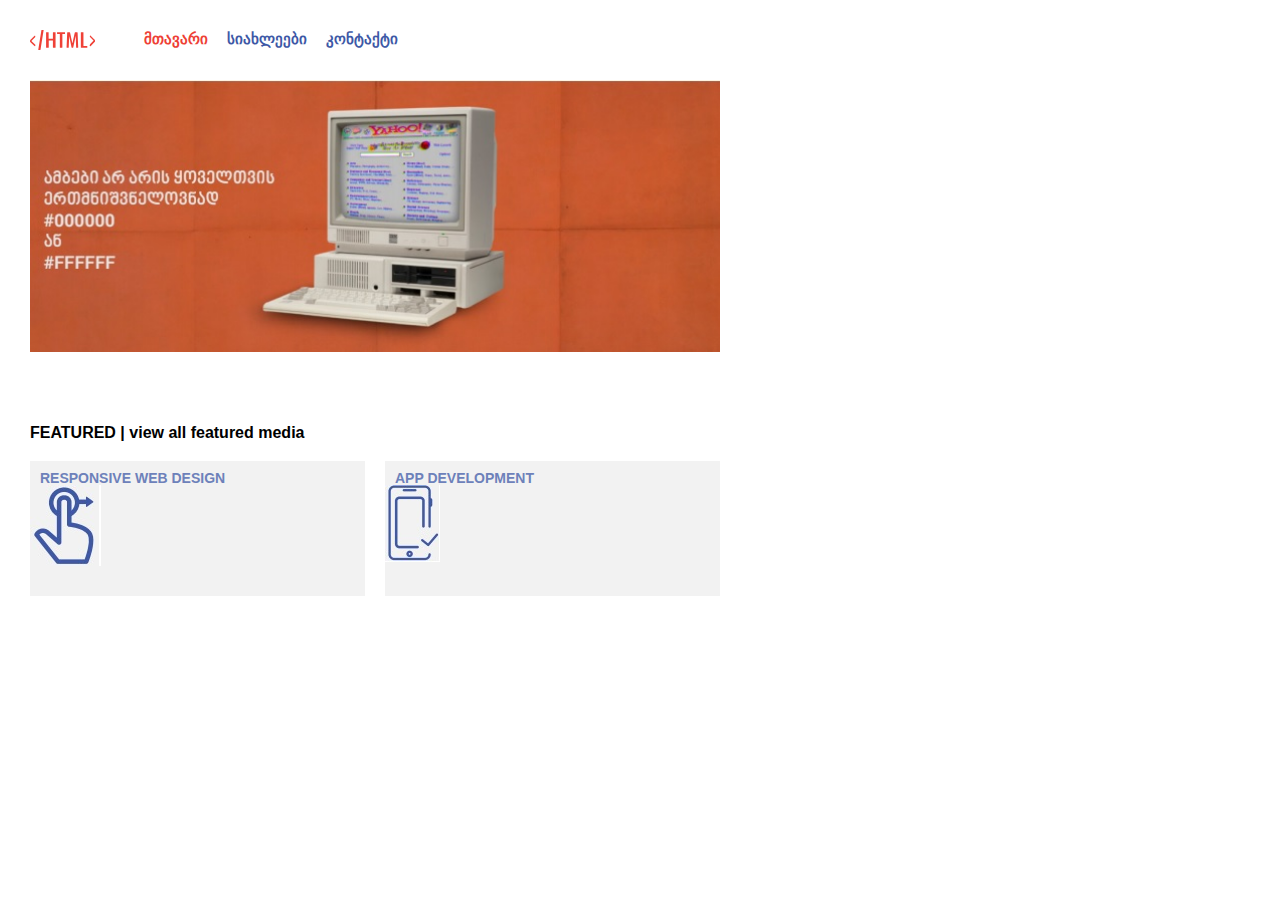
==== index.html @ 7f251144 "getting finished 1st page" ====
<!DOCTYPE html>
<html>
<head>
	<title>Work2</title>
	<meta charset="utf-8">
	<link rel="stylesheet" type="text/css" href="css/reset.css">
	<link rel="stylesheet" type="text/css" href="css/style.css">
</head>
<body>
<header>
	<a  class="logo d-inline-block" href="index.html">
			<img src="pictures/logo.svg" alt="logo">
		</a>
		<nav class="nav d-inline-block">
			<ul class="nav-ul">
				<li class="nav-li d-inline-block">
					<a class="nav-a active" href="#" alt="main">მთავარი
					</a>
				</li>
				<li class="nav-li d-inline-block">
					<a class="nav-a" href="#" alt="news">სიახლეები
					</a>
				</li>
				<li class="nav-li d-inline-block">
					<a class="nav-a" href="#" alt="contacts">კონტაქტი
					</a>
				</li>
			</ul>
		</nav>
</header>
<section class="section-1">
	<img src="pictures/picture.jpg" class="section-img">
</section>
<section class="section-2">
	<h1 class="sec2-h1">FEATURED | view all featured media</h1>
	<table class="table" cellspacing="5">
		<tr class="tr">
			<td class="td1 grey">
				<h1 class="td-h1">RESPONSIVE WEB DESIGN</h1>
				<div class="table-div">
					<img src="pictures/hand.jpg">
					<p></p>
				</div>
			</td>
			<td class="td2"></td>
			<td class="td3 grey">
				<h1 class="td-h1">APP DEVELOPMENT</h1>
				<div class="table-div">
					<img src="pictures/mobile.jpg">
					<p></p>
				</div>
			</td>
		</tr>
	</table>
</section>
<footer></footer>
</body>
</html>
---- css/style.css ----
body {
	padding: 30px;
	width: 100%;
}

/*header*/
header {
	margin-bottom: 30px;
}
.logo img{
	width: 65px;
	vertical-align: middle;
	margin-right: 45px;
}
.d-inline-block{
	display: inline-block;
}
.nav-li{
	margin-right: 15px;
}
.nav-a {
	margin-top: 10px;
	color: #3D58A6;
	font-size: 15px;
	font-weight: 700;
}

.active{
	color: #EE4036;
}
/*header*/

/*section1*/
.section-1{
	margin-bottom: 70px;
}
.section-1 img{
	width: 690px;
}
/*section1*/

/*section2*/
.section-2 .sec2-h1{
	font-weight: bold;
	margin-bottom: 20px;
	font-family: Arial;
}

.grey{
	background-color: rgb(242,242,242);
}

.table{
	width: 690px;
	height: 135px;
}

.table .td1{
	width: 335px;
}

.table .td2{
	background-color: white;
	width: 20px;
}

.table .td3{
	width: 335px;
}

.td-h1{
	margin: 10px auto auto 10px;
	font-family: Arial;
	color: rgb(109,129,186);
	font-weight: bold;
	font-size: 14px;
}
/*section2*/
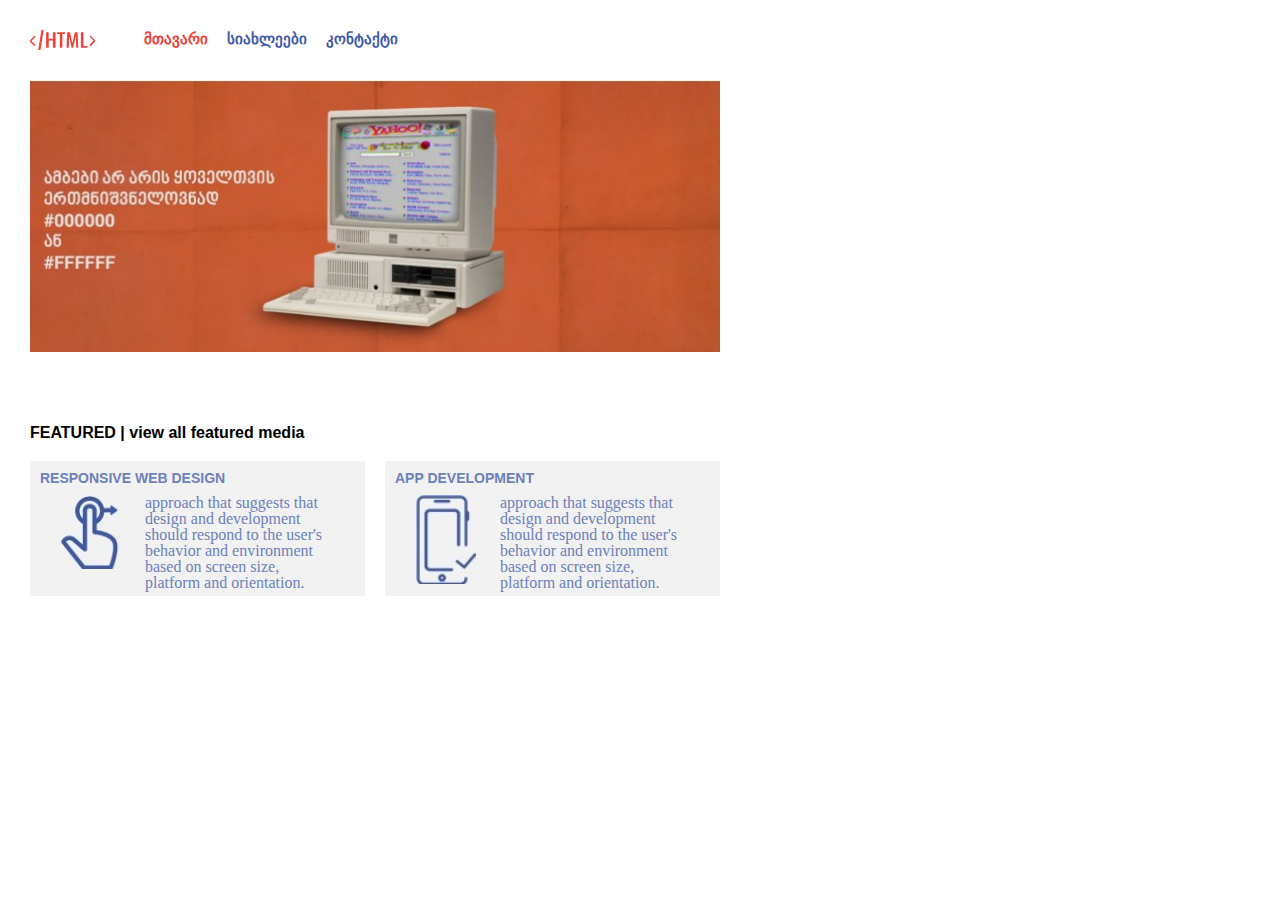
==== commit f55124c8: "edit" ====
--- a/index.html
+++ b/index.html
@@ -37,17 +37,25 @@
 		<tr class="tr">
 			<td class="td1 grey">
 				<h1 class="td-h1">RESPONSIVE WEB DESIGN</h1>
-				<div class="table-div">
-					<img src="pictures/hand.jpg">
-					<p></p>
+				<div class="table-div d-inline-block">
+					<img class="table-div-img d-inline-block" src="pictures/hand.jpg">
+					<p class="table-div-p d-inline-block">approach that suggests that design
+						and development should respond to
+						the user's behavior and environment
+						based on screen size, platform and
+						orientation.</p>
 				</div>
 			</td>
 			<td class="td2"></td>
 			<td class="td3 grey">
 				<h1 class="td-h1">APP DEVELOPMENT</h1>
-				<div class="table-div">
-					<img src="pictures/mobile.jpg">
-					<p></p>
+				<div class="table-div d-inline-block">
+					<img class="table-div-img d-inline-block" src="pictures/mobile.jpg">
+					<p class="table-div-p d-inline-block">approach that suggests that design
+						and development should respond to
+						the user's behavior and environment
+						based on screen size, platform and
+						orientation.</p>
 				</div>
 			</td>
 		</tr>
--- a/css/style.css
+++ b/css/style.css
@@ -69,10 +69,23 @@
 }
 
 .td-h1{
-	margin: 10px auto auto 10px;
+	margin: 10px;
 	font-family: Arial;
 	color: rgb(109,129,186);
 	font-weight: bold;
 	font-size: 14px;
 }
+.table-div{
+	margin-left: 30px;
+}
+.table-div-img{
+	width: 20%;
+	vertical-align: top;
+}
+.table-div-p{
+	width: 60%;
+	color: rgb(109,129,186);
+	margin-left: 20px;
+}
+
 /*section2*/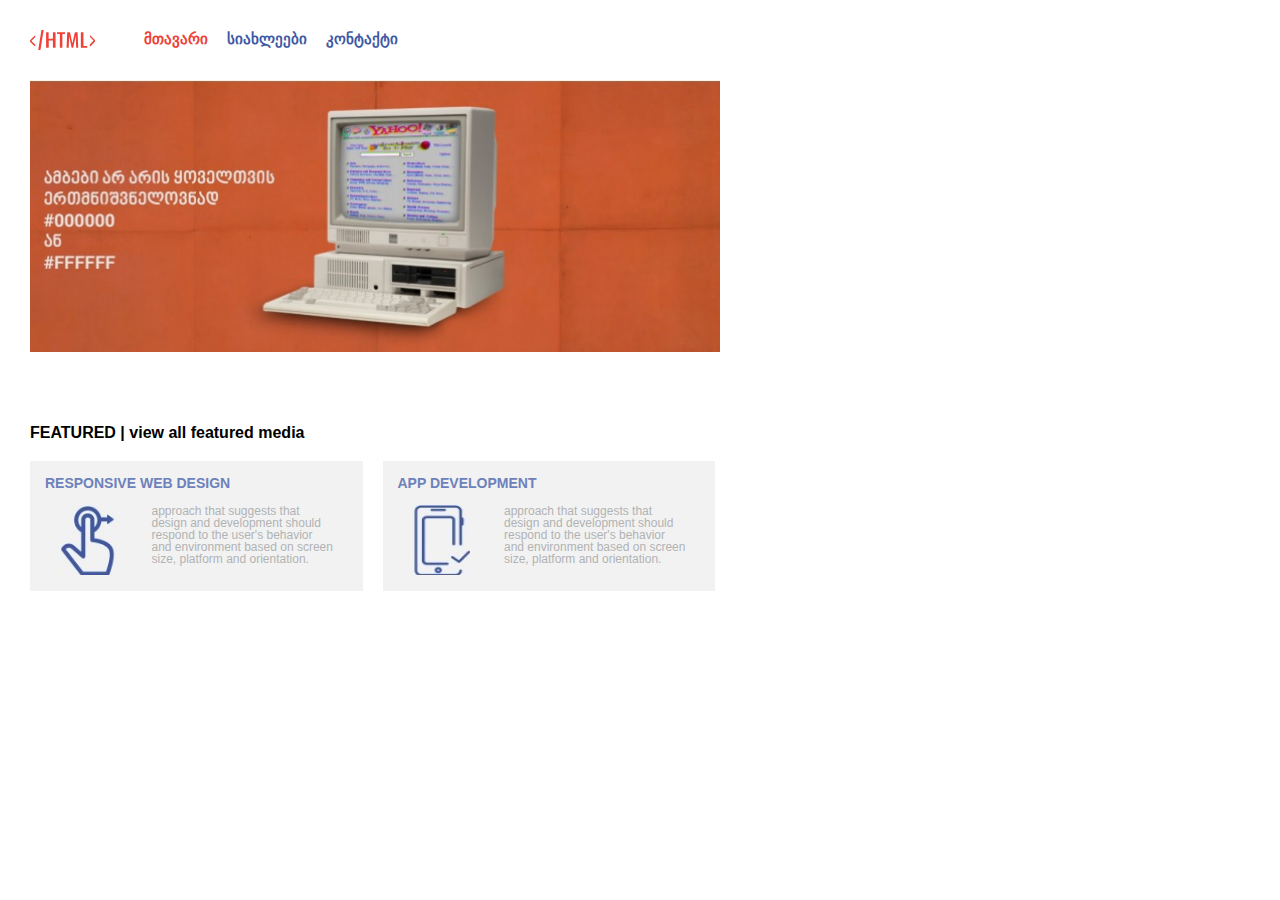
==== commit 30db84de: "edit" ====
--- a/index.html
+++ b/index.html
@@ -14,7 +14,7 @@
 		<nav class="nav d-inline-block">
 			<ul class="nav-ul">
 				<li class="nav-li d-inline-block">
-					<a class="nav-a active" href="#" alt="main">მთავარი
+					<a class="nav-a active" href="index.html" alt="main">მთავარი
 					</a>
 				</li>
 				<li class="nav-li d-inline-block">
--- a/css/style.css
+++ b/css/style.css
@@ -51,12 +51,12 @@
 }
 
 .table{
-	width: 690px;
-	height: 135px;
+	width: 685px;
+	height: 130px;
 }
 
 .table .td1{
-	width: 335px;
+	width: 332.5px;
 }
 
 .table .td2{
@@ -65,11 +65,11 @@
 }
 
 .table .td3{
-	width: 335px;
+	width: 332.5px;
 }
 
 .td-h1{
-	margin: 10px;
+	margin: 15px;
 	font-family: Arial;
 	color: rgb(109,129,186);
 	font-weight: bold;
@@ -79,13 +79,21 @@
 	margin-left: 30px;
 }
 .table-div-img{
-	width: 20%;
+	height: 70px;
+	width: 19%;
 	vertical-align: top;
+	text-align: center;
 }
 .table-div-p{
 	width: 60%;
 	color: rgb(109,129,186);
-	margin-left: 20px;
+	margin-left: 30px;
+	font-size: 12px;
+	color: rgb(177,178,179);
+	font-family: Arial;
+	font-weight: 530;
 }
 
+
+
 /*section2*/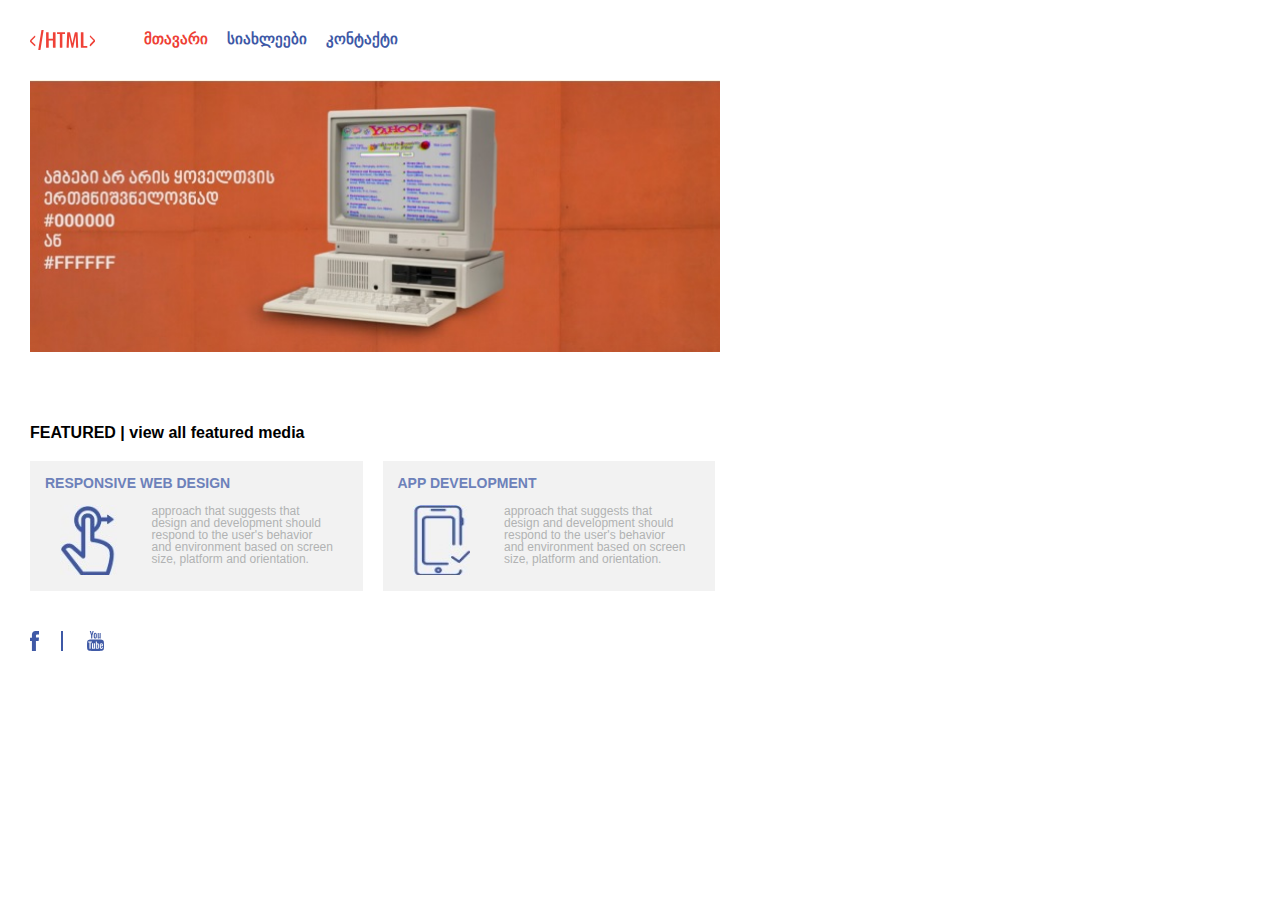
==== commit 275d4c2d: "finish first page" ====
--- a/index.html
+++ b/index.html
@@ -61,6 +61,15 @@
 		</tr>
 	</table>
 </section>
-<footer></footer>
+<footer class="footer">
+	<div class="footer-div d-inline-block">
+        <a href="https://www.facebook.com/" target="_blank">
+            <img class="fb"src="pictures/fb.svg" alt="facebook">
+        </a>
+        <a href="https://www.youtube.com/" target="_blank">
+            <img class="yt" src="pictures/yt.svg" alt="youtube">
+        </a>
+    </div>
+    </footer>
 </body>
 </html>--- a/css/style.css
+++ b/css/style.css
@@ -93,7 +93,20 @@
 	font-family: Arial;
 	font-weight: 530;
 }
+/*section2*/
 
-
-
-/*section2*/+/*footer*/
+footer div{
+	margin-top: 40px;
+}
+footer a img{
+    height: 20px;
+}
+footer a .fb{
+    padding-right: 22px;
+    border-right:2px solid #3D58A6;
+}
+footer a .yt{
+    padding-left: 20px;
+}
+/*footer*/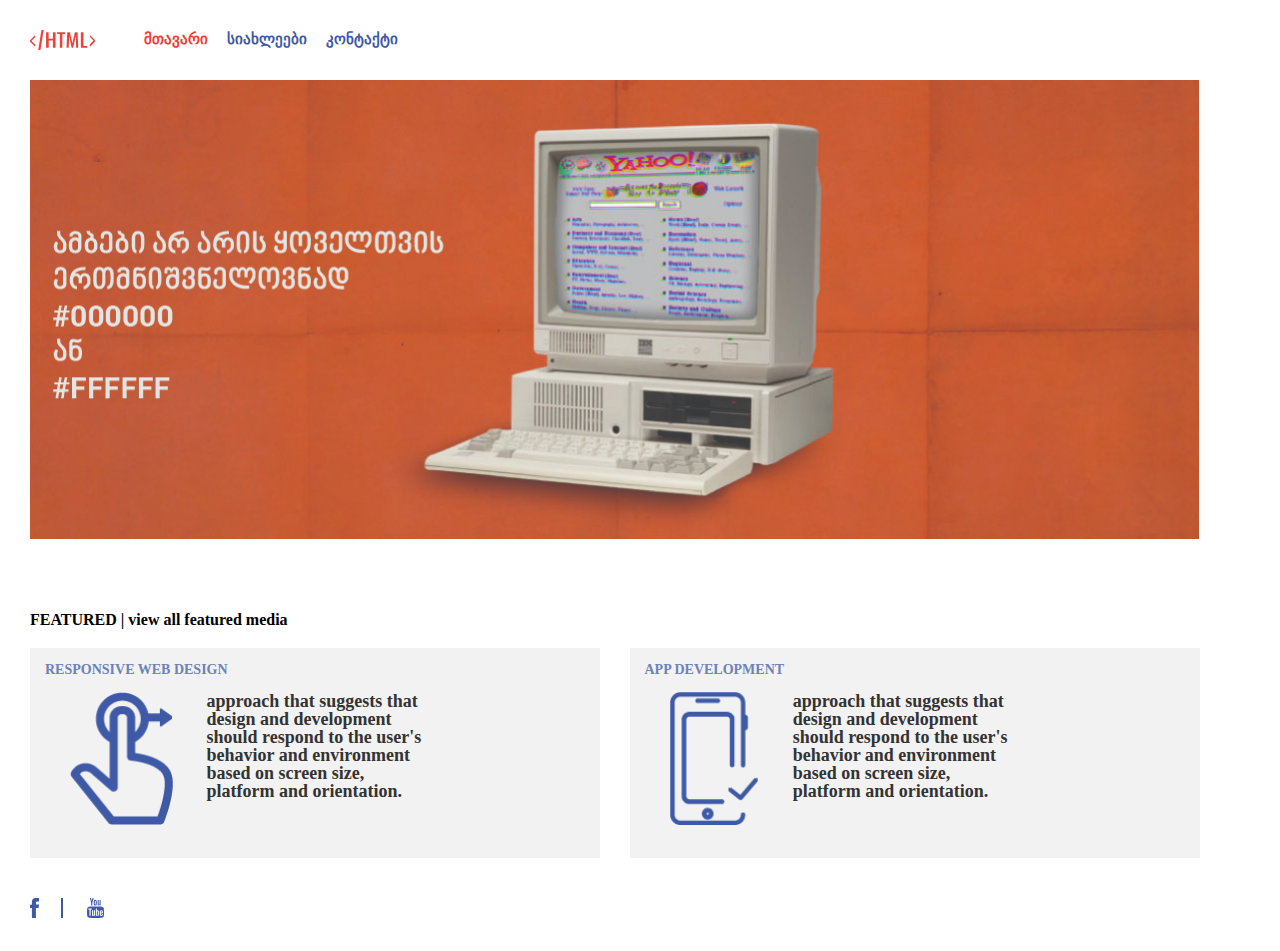
==== commit 0f78a301: "finished second project!!!" ====
--- a/index.html
+++ b/index.html
@@ -1,7 +1,7 @@
 <!DOCTYPE html>
 <html>
 <head>
-	<title>Work2</title>
+	<title>Work2_page1</title>
 	<meta charset="utf-8">
 	<link rel="stylesheet" type="text/css" href="css/reset.css">
 	<link rel="stylesheet" type="text/css" href="css/style.css">
@@ -18,18 +18,18 @@
 					</a>
 				</li>
 				<li class="nav-li d-inline-block">
-					<a class="nav-a" href="#" alt="news">სიახლეები
+					<a class="nav-a" href="index2.html" alt="news">სიახლეები
 					</a>
 				</li>
 				<li class="nav-li d-inline-block">
-					<a class="nav-a" href="#" alt="contacts">კონტაქტი
+					<a class="nav-a" href="index3.html" alt="contacts">კონტაქტი
 					</a>
 				</li>
 			</ul>
 		</nav>
 </header>
 <section class="section-1">
-	<img src="pictures/picture.jpg" class="section-img">
+	<img src="pictures/picture1.jpg" class="section-img">
 </section>
 <section class="section-2">
 	<h1 class="sec2-h1">FEATURED | view all featured media</h1>
@@ -38,7 +38,7 @@
 			<td class="td1 grey">
 				<h1 class="td-h1">RESPONSIVE WEB DESIGN</h1>
 				<div class="table-div d-inline-block">
-					<img class="table-div-img d-inline-block" src="pictures/hand.jpg">
+					<img class="table-div-img d-inline-block" src="pictures/hand.png">
 					<p class="table-div-p d-inline-block">approach that suggests that design
 						and development should respond to
 						the user's behavior and environment
@@ -50,7 +50,7 @@
 			<td class="td3 grey">
 				<h1 class="td-h1">APP DEVELOPMENT</h1>
 				<div class="table-div d-inline-block">
-					<img class="table-div-img d-inline-block" src="pictures/mobile.jpg">
+					<img class="table-div-img d-inline-block" src="pictures/mobile.png">
 					<p class="table-div-p d-inline-block">approach that suggests that design
 						and development should respond to
 						the user's behavior and environment
--- a/css/style.css
+++ b/css/style.css
@@ -35,7 +35,7 @@
 	margin-bottom: 70px;
 }
 .section-1 img{
-	width: 690px;
+	width: 1170px;
 }
 /*section1*/
 
@@ -43,7 +43,7 @@
 .section-2 .sec2-h1{
 	font-weight: bold;
 	margin-bottom: 20px;
-	font-family: Arial;
+	font-family: "Roboto";
 }
 
 .grey{
@@ -51,47 +51,45 @@
 }
 
 .table{
-	width: 685px;
-	height: 130px;
+	width: 1170px;
+	height: 210px;
 }
 
 .table .td1{
-	width: 332.5px;
+	width: 570px;
 }
 
 .table .td2{
 	background-color: white;
-	width: 20px;
+	width: 29px;
 }
 
 .table .td3{
-	width: 332.5px;
+	width: 570px;
 }
 
 .td-h1{
 	margin: 15px;
-	font-family: Arial;
+	font-family: "Roboto";
 	color: rgb(109,129,186);
 	font-weight: bold;
 	font-size: 14px;
 }
 .table-div{
-	margin-left: 30px;
+	margin-left: 40px;
 }
 .table-div-img{
-	height: 70px;
-	width: 19%;
+	height: 132.74px;
 	vertical-align: top;
 	text-align: center;
 }
 .table-div-p{
-	width: 60%;
-	color: rgb(109,129,186);
+	width: 230px;
 	margin-left: 30px;
-	font-size: 12px;
-	color: rgb(177,178,179);
-	font-family: Arial;
-	font-weight: 530;
+	font-size: 18px;
+	color: rgb(51,51,51);
+	font-family: "Roboto";
+	font-weight: bold;
 }
 /*section2*/
 
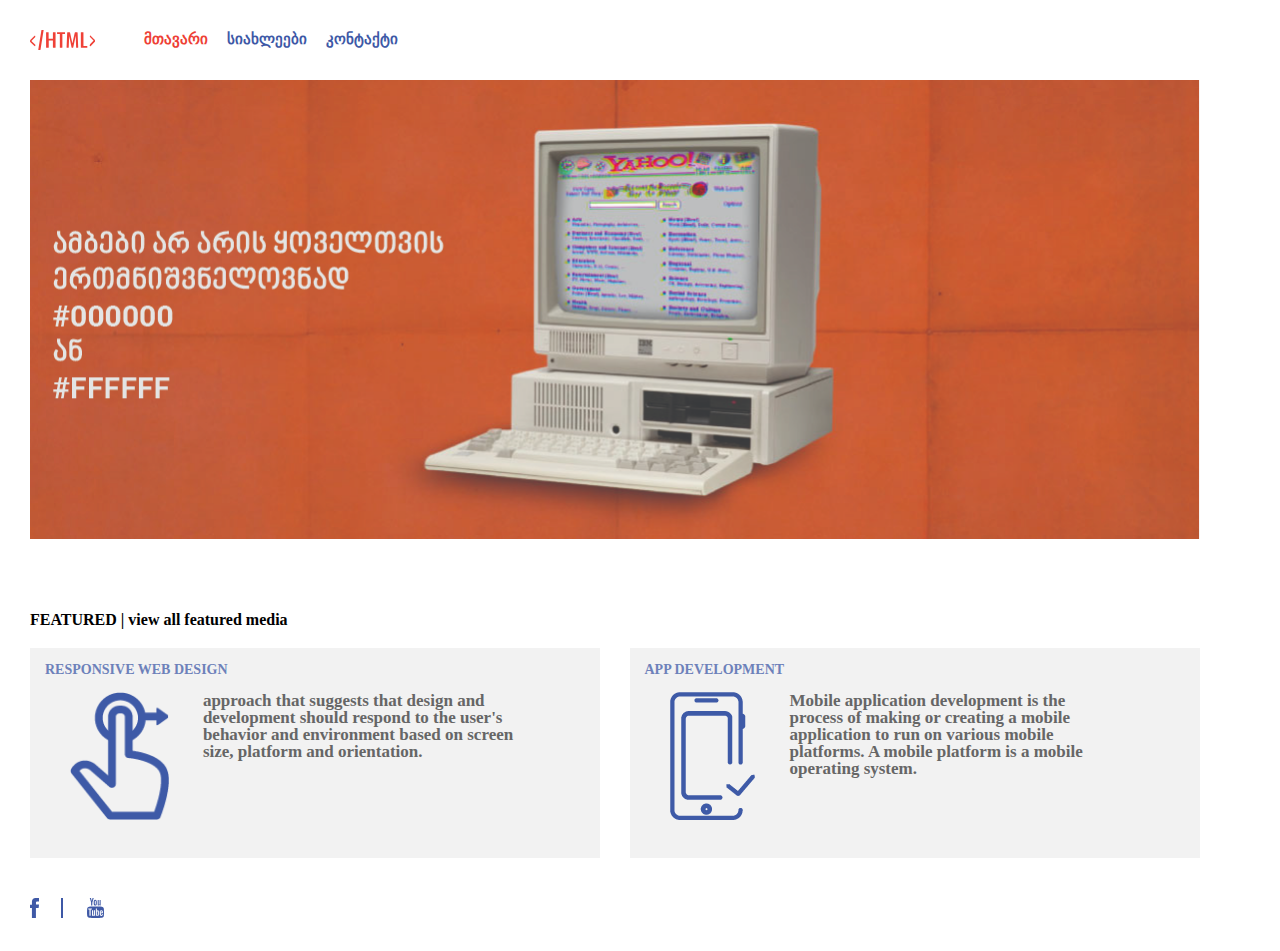
==== commit f8e98c6e: "final" ====
--- a/index.html
+++ b/index.html
@@ -51,11 +51,7 @@
 				<h1 class="td-h1">APP DEVELOPMENT</h1>
 				<div class="table-div d-inline-block">
 					<img class="table-div-img d-inline-block" src="pictures/mobile.png">
-					<p class="table-div-p d-inline-block">approach that suggests that design
-						and development should respond to
-						the user's behavior and environment
-						based on screen size, platform and
-						orientation.</p>
+					<p class="table-div-p d-inline-block">Mobile application development is the process of making or creating a mobile application to run on various mobile platforms. A mobile platform is a mobile operating system.</p>
 				</div>
 			</td>
 		</tr>
--- a/css/style.css
+++ b/css/style.css
@@ -79,15 +79,15 @@
 	margin-left: 40px;
 }
 .table-div-img{
-	height: 132.74px;
+	height: 128px;
 	vertical-align: top;
 	text-align: center;
 }
 .table-div-p{
-	width: 230px;
+	width: 330px;
 	margin-left: 30px;
-	font-size: 18px;
-	color: rgb(51,51,51);
+	font-size: 17px;
+	color: rgb(102,102,102);
 	font-family: "Roboto";
 	font-weight: bold;
 }
